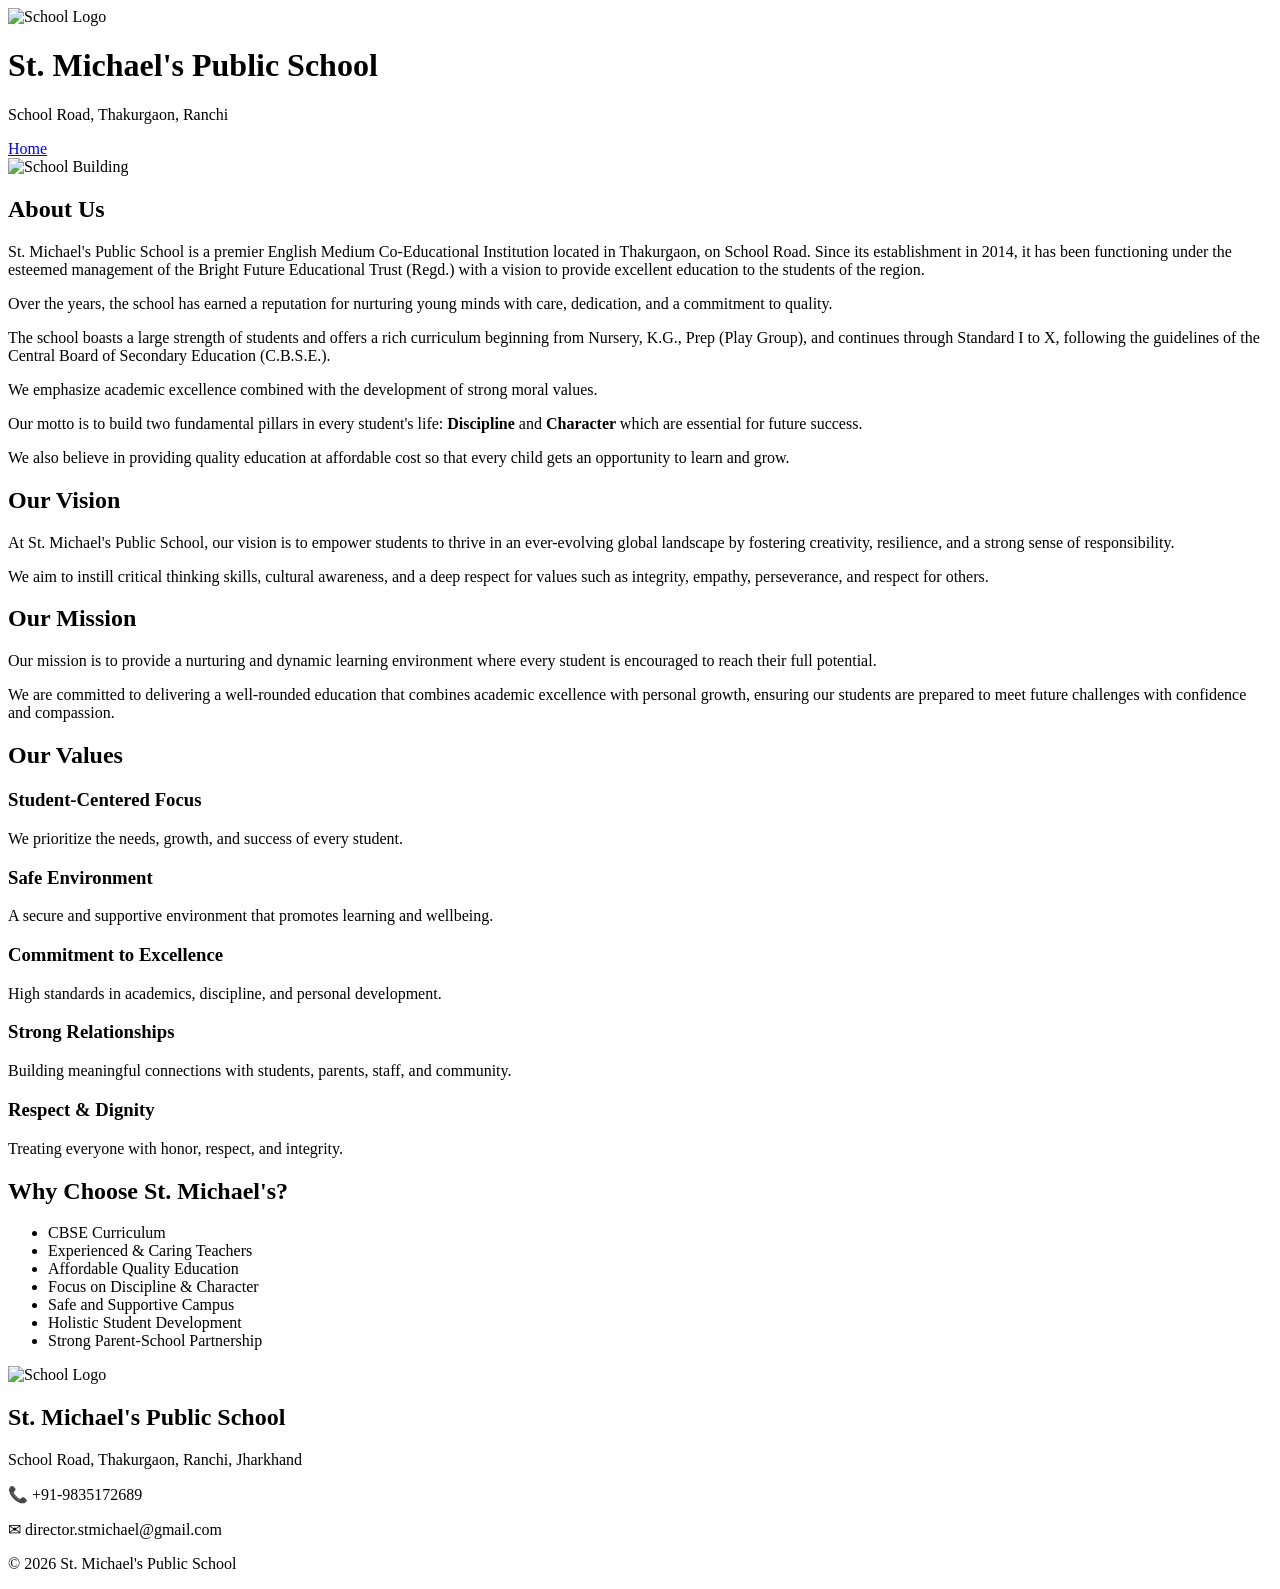
==== about.html @ 7ee4eef1 "Create about.html" ====
<!DOCTYPE html>
<html lang="en">

<head>

<meta charset="UTF-8">

<meta name="viewport"
content="width=device-width, initial-scale=1.0">

<title>
About Us | St. Michael's Public School
</title>

<link rel="stylesheet"
href="style.css">

<link href="https://fonts.googleapis.com/css2?family=Poppins:wght@300;400;500;600;700;800&display=swap"
rel="stylesheet">

</head>

<body>

<!-- HEADER -->

<header class="top-header">

<div class="header-left">

<img
src="photos/logo.png"
alt="School Logo"
class="header-logo">

<div>

<h1>
St. Michael's Public School
</h1>

<p>
School Road, Thakurgaon, Ranchi
</p>

</div>

</div>

<a
href="index.html"
class="btn">

Home

</a>

</header>

<!-- HERO IMAGE -->

<section class="about-hero">

<img
src="photos/about-school.jpg"
alt="School Building"
class="about-hero-image">

</section>

<!-- ABOUT US -->

<section class="about-page-section">

<h1>
About Us
</h1>

<p>

St. Michael's Public School is a premier English Medium Co-Educational Institution located in Thakurgaon, on School Road. Since its establishment in 2014, it has been functioning under the esteemed management of the Bright Future Educational Trust (Regd.) with a vision to provide excellent education to the students of the region.

</p>

<p>

Over the years, the school has earned a reputation for nurturing young minds with care, dedication, and a commitment to quality.

</p>

<p>

The school boasts a large strength of students and offers a rich curriculum beginning from Nursery, K.G., Prep (Play Group), and continues through Standard I to X, following the guidelines of the Central Board of Secondary Education (C.B.S.E.).

</p>

<p>

We emphasize academic excellence combined with the development of strong moral values.

</p>

<p>

Our motto is to build two fundamental pillars in every student's life:

<strong>
Discipline
</strong>

and

<strong>
Character
</strong>

which are essential for future success.

</p>

<p>

We also believe in providing quality education at affordable cost so that every child gets an opportunity to learn and grow.

</p>

</section>

<!-- VISION -->

<section class="vision-section">

<h2>
Our Vision
</h2>

<p>

At St. Michael's Public School, our vision is to empower students to thrive in an ever-evolving global landscape by fostering creativity, resilience, and a strong sense of responsibility.

</p>

<p>

We aim to instill critical thinking skills, cultural awareness, and a deep respect for values such as integrity, empathy, perseverance, and respect for others.

</p>

</section>

<!-- MISSION -->

<section class="mission-section">

<h2>
Our Mission
</h2>

<p>

Our mission is to provide a nurturing and dynamic learning environment where every student is encouraged to reach their full potential.

</p>

<p>

We are committed to delivering a well-rounded education that combines academic excellence with personal growth, ensuring our students are prepared to meet future challenges with confidence and compassion.

</p>

</section>

<!-- VALUES -->

<section class="values-section">

<h2>
Our Values
</h2>

<div class="values-grid">

<div class="value-card">

<h3>
Student-Centered Focus
</h3>

<p>

We prioritize the needs, growth, and success of every student.

</p>

</div>

<div class="value-card">

<h3>
Safe Environment
</h3>

<p>

A secure and supportive environment that promotes learning and wellbeing.

</p>

</div>

<div class="value-card">

<h3>
Commitment to Excellence
</h3>

<p>

High standards in academics, discipline, and personal development.

</p>

</div>

<div class="value-card">

<h3>
Strong Relationships
</h3>

<p>

Building meaningful connections with students, parents, staff, and community.

</p>

</div>

<div class="value-card">

<h3>
Respect & Dignity
</h3>

<p>

Treating everyone with honor, respect, and integrity.

</p>

</div>

</div>

</section>

<!-- SCHOOL HIGHLIGHTS -->

<section class="highlights-section">

<h2>
Why Choose St. Michael's?
</h2>

<ul>

<li>
CBSE Curriculum
</li>

<li>
Experienced & Caring Teachers
</li>

<li>
Affordable Quality Education
</li>

<li>
Focus on Discipline & Character
</li>

<li>
Safe and Supportive Campus
</li>

<li>
Holistic Student Development
</li>

<li>
Strong Parent-School Partnership
</li>

</ul>

</section>

<!-- FOOTER -->

<footer class="footer">

<img
src="photos/logo.png"
alt="School Logo"
class="footer-logo">

<h2>
St. Michael's Public School
</h2>

<p>
School Road, Thakurgaon, Ranchi, Jharkhand
</p>

<p>
📞 +91-9835172689
</p>

<p>
✉ director.stmichael@gmail.com
</p>

<p>

© 2026 St. Michael's Public School

</p>

</footer>

</body>

</html>
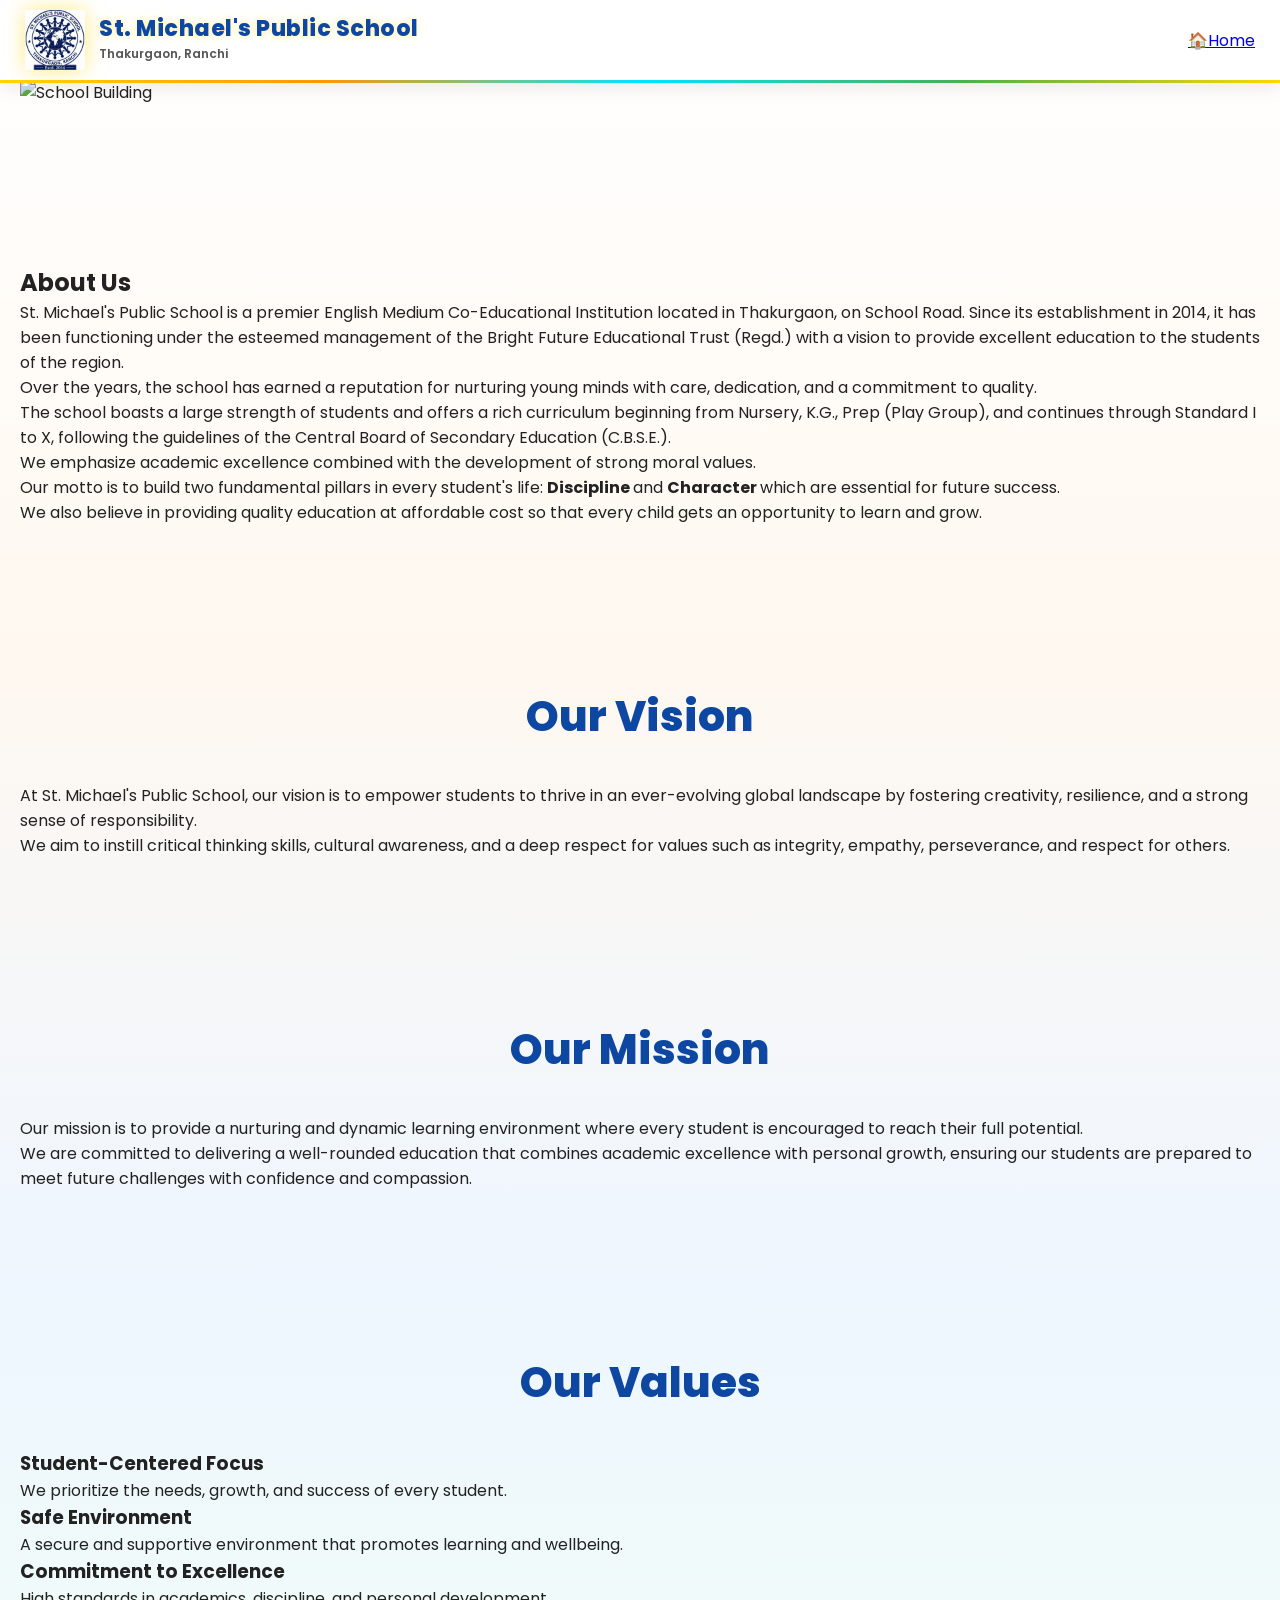
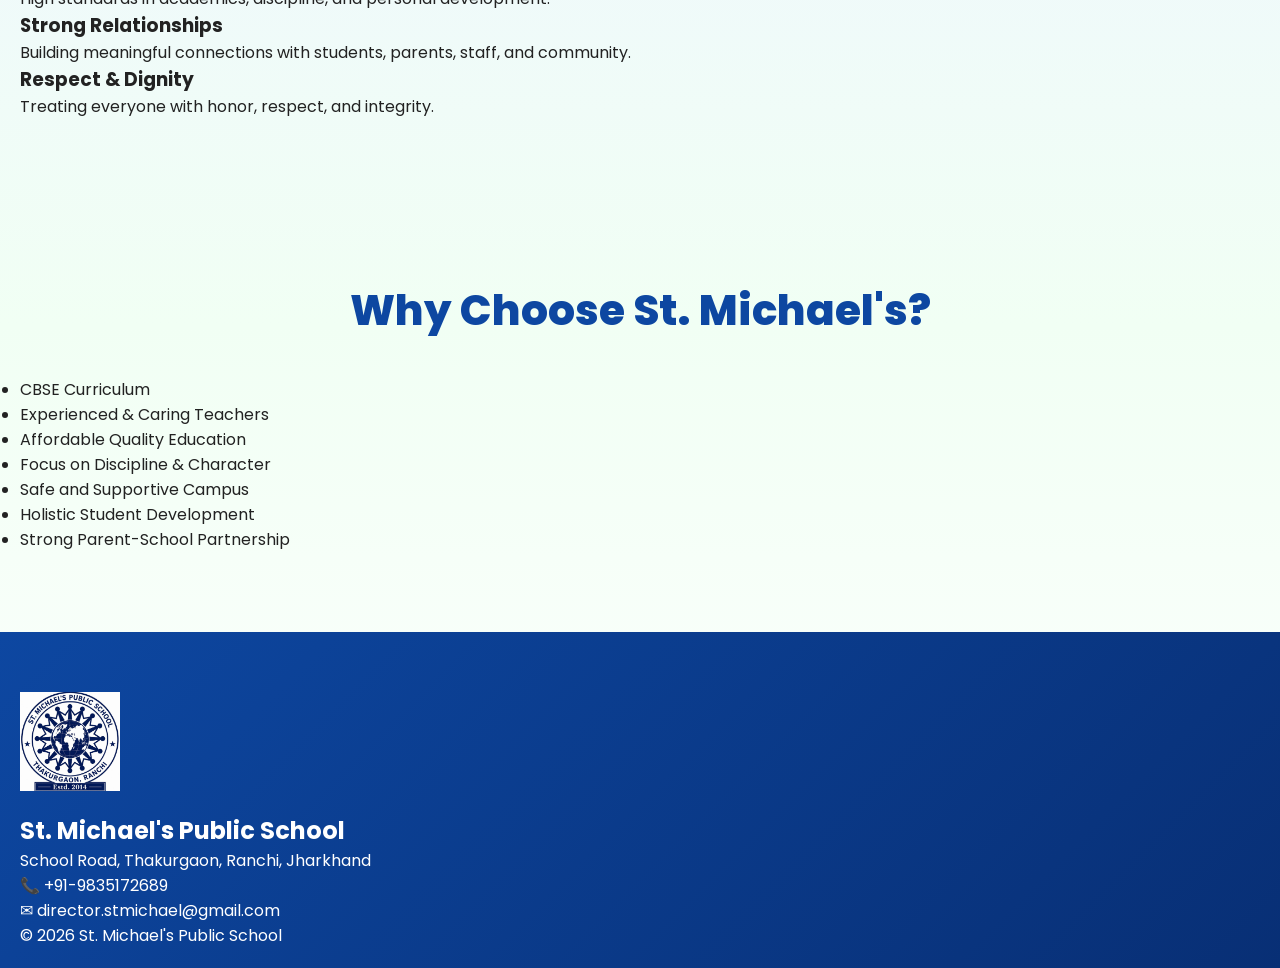
==== commit 147a7ec4: "Update about.html" ====
--- a/about.html
+++ b/about.html
@@ -33,15 +33,11 @@
 alt="School Logo"
 class="header-logo">
 
-<div>
-
-<h1>
-St. Michael's Public School
-</h1>
-
-<p>
-School Road, Thakurgaon, Ranchi
-</p>
+<div class="school-title">
+
+<h1>St. Michael's Public School</h1>
+
+<p>Thakurgaon, Ranchi</p>
 
 </div>
 
@@ -51,7 +47,7 @@
 href="index.html"
 class="btn">
 
-Home
+🏠Home
 
 </a>
 
--- a/style.css
+++ b/style.css
@@ -0,0 +1,1687 @@
+/* ===================================
+   RESET
+=================================== */
+
+*{
+margin:0;
+padding:0;
+box-sizing:border-box;
+scroll-behavior:smooth;
+}
+
+body{
+font-family:'Poppins',sans-serif;
+
+background:
+linear-gradient(
+180deg,
+#ffffff,
+#fff8f0,
+#eef6ff,
+#f1fff4,
+#ffffff
+);
+
+color:#222;
+overflow-x:hidden;
+}
+
+
+/* ===================================
+   HEADER
+=================================== */
+
+.top-header{
+
+position:fixed;
+top:0;
+left:0;
+width:100%;
+
+display:flex;
+justify-content:space-between;
+align-items:center;
+
+padding:10px 25px;
+
+background:rgba(255,255,255,.96);
+
+backdrop-filter:blur(15px);
+
+box-shadow:
+0 5px 18px rgba(0,0,0,.08);
+
+border-bottom:3px solid transparent;
+
+border-image:linear-gradient(
+90deg,
+#FFD700,
+#FF9800,
+#00E5FF,
+#4CAF50,
+#FFD700
+)1;
+
+animation:headerGlow 6s linear infinite;
+
+z-index:9999;
+
+overflow:visible;
+
+}
+
+.header-left{
+
+display:flex;
+align-items:center;
+gap:14px;
+
+}
+
+.header-logo{
+
+width:60px;
+height:60px;
+
+object-fit:contain;
+
+filter:
+drop-shadow(0 0 10px rgba(255,215,0,.5));
+
+}
+
+.school-title{
+
+display:flex;
+flex-direction:column;
+justify-content:center;
+
+}
+
+.school-title h1{
+
+font-size:22px;
+font-weight:800;
+line-height:1.1;
+
+color:#0D47A1;
+
+letter-spacing:.5px;
+
+text-shadow:
+0 0 8px rgba(255,215,0,.4);
+
+}
+
+.school-title p{
+
+font-size:12px;
+
+font-weight:600;
+
+color:#555;
+
+margin-top:3px;
+
+}
+
+.menu-btn{
+
+width:52px;
+height:52px;
+
+border:none;
+
+border-radius:50%;
+
+cursor:pointer;
+
+font-size:28px;
+
+font-weight:700;
+
+color:#fff;
+
+background:
+linear-gradient(
+135deg,
+#FFD700,
+#FF9800
+);
+
+box-shadow:
+0 0 18px rgba(255,193,7,.6);
+
+transition:.3s;
+
+}
+
+.menu-btn:hover{
+
+transform:rotate(90deg);
+
+box-shadow:
+0 0 28px rgba(255,193,7,.9);
+
+}
+
+.menu-dropdown{
+
+display:none;
+
+position:fixed;
+
+top:78px;
+
+right:20px;
+
+width:280px;
+
+background:#fff;
+
+border-radius:20px;
+
+padding:15px;
+
+border:2px solid #FFD700;
+
+box-shadow:
+0 15px 35px rgba(0,0,0,.18);
+
+z-index:10000;
+
+}
+
+@keyframes headerGlow{
+
+0%{
+
+border-image:
+linear-gradient(
+90deg,
+#FFD700,
+#FF9800,
+#00E5FF,
+#4CAF50,
+#FFD700
+)1;
+
+}
+
+50%{
+
+border-image:
+linear-gradient(
+90deg,
+#00E5FF,
+#4CAF50,
+#FFD700,
+#FF9800,
+#00E5FF
+)1;
+
+}
+
+100%{
+
+border-image:
+linear-gradient(
+90deg,
+#FFD700,
+#FF9800,
+#00E5FF,
+#4CAF50,
+#FFD700
+)1;
+
+}
+
+}
+
+
+/* ===================================
+   MENU
+=================================== */
+
+.menu-btn{
+
+width:55px;
+height:55px;
+
+border:none;
+border-radius:50%;
+
+cursor:pointer;
+
+font-size:30px;
+font-weight:700;
+
+color:#fff;
+
+background:linear-gradient(
+135deg,
+#FFD700,
+#FF9800
+);
+
+box-shadow:
+0 0 15px rgba(255,215,0,.6),
+0 0 30px rgba(255,193,7,.35);
+
+transition:.35s;
+
+}
+
+.menu-btn:hover{
+
+transform:rotate(90deg) scale(1.08);
+
+box-shadow:
+0 0 25px rgba(255,215,0,.9),
+0 0 40px rgba(255,152,0,.6);
+
+}
+
+.menu-dropdown{
+
+display:none;
+
+position:fixed;
+
+top:82px;
+
+right:18px;
+
+width:300px;
+
+padding:18px;
+
+border-radius:22px;
+
+background:rgba(255,255,255,.97);
+
+backdrop-filter:blur(18px);
+
+border:3px solid transparent;
+
+border-image:linear-gradient(
+90deg,
+#FFD700,
+#FF9800,
+#00E5FF,
+#4CAF50,
+#FFD700
+)1;
+
+box-shadow:
+0 15px 45px rgba(0,0,0,.18),
+0 0 25px rgba(255,215,0,.30);
+
+z-index:99999;
+
+animation:
+menuFade .35s ease,
+menuBorder 5s linear infinite;
+
+}
+
+.menu-dropdown hr{
+
+border:none;
+
+height:1px;
+
+background:#ddd;
+
+margin:15px 0;
+
+}
+
+.menu-dropdown h3{
+
+font-size:22px;
+
+font-weight:700;
+
+color:#0D47A1;
+
+text-align:center;
+
+margin-bottom:15px;
+
+}
+
+.menu-dropdown a{
+
+display:block;
+
+padding:12px 15px;
+
+margin-bottom:8px;
+
+text-decoration:none;
+
+font-size:16px;
+
+font-weight:600;
+
+color:#222;
+
+border-radius:12px;
+
+transition:.35s;
+
+}
+
+.menu-dropdown a:hover{
+
+background:linear-gradient(
+135deg,
+#FFD700,
+#FF9800
+);
+
+color:#fff;
+
+transform:translateX(8px);
+
+box-shadow:
+0 5px 15px rgba(255,193,7,.35);
+
+}
+
+.menu-dropdown input{
+
+width:100%;
+
+padding:12px;
+
+margin-bottom:12px;
+
+border:2px solid #ddd;
+
+border-radius:12px;
+
+font-size:15px;
+
+outline:none;
+
+transition:.3s;
+
+}
+
+.menu-dropdown input:focus{
+
+border-color:#FFD700;
+
+box-shadow:
+0 0 12px rgba(255,215,0,.45);
+
+}
+
+.menu-login-btn{
+
+width:100%;
+
+padding:13px;
+
+border:none;
+
+border-radius:12px;
+
+cursor:pointer;
+
+font-size:16px;
+
+font-weight:700;
+
+color:#fff;
+
+background:linear-gradient(
+135deg,
+#0D47A1,
+#1976D2
+);
+
+box-shadow:
+0 8px 20px rgba(13,71,161,.35);
+
+transition:.3s;
+
+}
+
+.menu-login-btn:hover{
+
+transform:translateY(-3px);
+
+box-shadow:
+0 12px 25px rgba(13,71,161,.45);
+
+}
+
+@keyframes menuFade{
+
+from{
+
+opacity:0;
+
+transform:
+translateY(-15px)
+scale(.95);
+
+}
+
+to{
+
+opacity:1;
+
+transform:
+translateY(0)
+scale(1);
+
+}
+
+}
+
+@keyframes menuBorder{
+
+0%{
+
+border-image:
+linear-gradient(
+90deg,
+#FFD700,
+#FF9800,
+#00E5FF,
+#4CAF50,
+#FFD700
+)1;
+
+}
+
+50%{
+
+border-image:
+linear-gradient(
+90deg,
+#00E5FF,
+#4CAF50,
+#FFD700,
+#FF9800,
+#00E5FF
+)1;
+
+}
+
+100%{
+
+border-image:
+linear-gradient(
+90deg,
+#FFD700,
+#FF9800,
+#00E5FF,
+#4CAF50,
+#FFD700
+)1;
+
+}
+
+   }
+
+/* ===================================
+   HERO
+=================================== */
+
+.hero{
+
+display:flex;
+align-items:center;
+justify-content:space-between;
+
+gap:40px;
+
+padding:55px 8%;
+
+min-height:75vh;
+
+}
+
+.hero-content{
+
+flex:1;
+
+max-width:600px;
+
+}
+
+.hero-subtitle{
+
+font-size:16px;
+
+font-weight:700;
+
+letter-spacing:5px;
+
+text-transform:uppercase;
+
+color:#FFD700;
+
+margin-bottom:10px;
+
+text-shadow:
+0 0 10px rgba(255,215,0,.6);
+
+}
+
+.hero-content h1{
+
+font-size:42px;
+
+font-weight:800;
+
+line-height:1.15;
+
+color:#12355B;
+
+margin-bottom:18px;
+
+}
+
+.hero-content p{
+
+font-size:17px;
+
+line-height:1.8;
+
+color:#555;
+
+margin-bottom:22px;
+
+}
+
+.hero-image{
+
+flex:1;
+
+display:flex;
+
+justify-content:center;
+
+align-items:center;
+
+}
+
+.water-frame{
+
+padding:8px;
+
+border-radius:28px;
+
+background:
+linear-gradient(
+135deg,
+#FFD700,
+#00BFFF,
+#FFD700
+);
+
+box-shadow:
+0 0 20px rgba(255,215,0,.35),
+0 0 35px rgba(0,191,255,.25);
+
+}
+
+.water-frame img{
+
+width:100%;
+
+max-width:700px;
+
+display:block;
+
+border-radius:22px;
+
+}
+
+.premium-btn{
+
+display:inline-block;
+
+padding:12px 26px;
+
+font-size:15px;
+
+font-weight:700;
+
+text-decoration:none;
+
+color:#12355B;
+
+background:
+linear-gradient(
+135deg,
+#FFD700,
+#F5B800
+);
+
+border-radius:30px;
+
+box-shadow:
+0 0 18px rgba(255,215,0,.4);
+
+transition:.3s;
+
+}
+
+.premium-btn:hover{
+
+transform:translateY(-3px);
+
+box-shadow:
+0 0 28px rgba(255,215,0,.6);
+
+}
+
+/* ===================================
+   SECTION TITLES
+=================================== */
+
+section h2{
+
+text-align:center;
+
+font-size:42px;
+
+font-weight:800;
+
+margin-bottom:35px;
+
+color:#0d47a1;
+
+}
+
+section{
+
+padding:80px 20px;
+
+}
+
+/* ===================================
+   NOTICE
+=================================== */
+
+.notice-section{
+
+background:
+linear-gradient(
+135deg,
+#fff8e1,
+#ffffff
+);
+
+}
+
+.notice-box{
+
+max-width:900px;
+
+margin:auto;
+
+background:white;
+
+padding:25px;
+
+border-left:8px solid #ff5722;
+
+border-radius:20px;
+
+box-shadow:
+0 10px 25px rgba(0,0,0,.08);
+
+}
+
+.notice-box h3{
+color:#d32f2f;
+margin-bottom:10px;
+}
+
+.notice-sign{
+margin-top:15px;
+font-weight:700;
+color:#0d47a1;
+}
+
+/* ===================================
+   FIRE BORDER
+=================================== */
+
+.fire-border{
+
+background:white;
+
+border-radius:25px;
+
+padding:40px;
+
+border:5px solid #ff5722;
+
+box-shadow:
+0 0 25px rgba(255,87,34,.4);
+
+}
+
+/* ===================================
+   ABOUT
+=================================== */
+
+.about-preview{
+
+text-align:center;
+
+max-width:1200px;
+
+margin:auto;
+
+}
+
+.about-preview-image{
+
+width:100%;
+
+max-width:900px;
+
+border-radius:25px;
+
+margin-bottom:30px;
+
+}
+
+.about-preview p{
+
+font-size:18px;
+
+line-height:1.9;
+
+max-width:1000px;
+
+margin:auto auto 25px;
+
+}
+
+/* ===================================
+   ELECTRIC BORDER
+=================================== */
+
+.electric-border{
+
+background:white;
+
+border-radius:25px;
+
+padding:40px;
+
+border:5px solid #00e5ff;
+
+box-shadow:
+0 0 25px #00e5ff,
+0 0 50px rgba(0,229,255,.5);
+
+}
+
+/* ===================================
+   DIRECTOR
+=================================== */
+
+.director-container{
+
+max-width:900px;
+
+margin:auto;
+
+text-align:center;
+
+}
+
+.director-photo{
+
+width:240px;
+
+height:240px;
+
+object-fit:cover;
+
+border-radius:50%;
+
+}
+
+.director-container h3{
+
+font-size:28px;
+
+margin-bottom:20px;
+
+color:#d32f2f;
+
+}
+
+.director-container p{
+
+line-height:1.9;
+
+margin-bottom:15px;
+
+}
+
+/* ===================================
+   TEACHERS
+=================================== */
+
+.teachers-grid{
+
+display:grid;
+
+grid-template-columns:
+repeat(auto-fit,minmax(220px,1fr));
+
+gap:25px;
+
+}
+
+.teacher-card{
+
+background:white;
+
+padding:20px;
+
+border-radius:20px;
+
+text-align:center;
+
+box-shadow:
+0 10px 25px rgba(0,0,0,.08);
+
+}
+
+.teacher-card img{
+
+width:110%;
+
+height:260px;
+
+object-fit:cover;
+
+border-radius:15px;
+
+margin-left:-5%;
+
+margin-bottom:10px;
+
+}
+
+/* ===================================
+   GALLERY
+=================================== */
+
+.gallery-preview{
+
+display:grid;
+
+grid-template-columns:
+repeat(auto-fit,minmax(200px,1fr));
+
+gap:20px;
+
+margin-bottom:30px;
+
+}
+
+.gallery-preview img{
+
+width:100%;
+
+aspect-ratio:1/1;
+
+object-fit:cover;
+
+border-radius:20px;
+
+box-shadow:
+0 8px 20px rgba(0,0,0,.1);
+
+transition:.35s;
+
+cursor:pointer;
+
+}
+
+.gallery-preview img:hover{
+
+transform:scale(1.05);
+
+box-shadow:
+0 12px 28px rgba(0,0,0,.18);
+
+}
+
+/* ===================================
+   GALLERY PAGE
+=================================== */
+
+.gallery-page{
+
+max-width:1400px;
+
+margin:40px auto;
+
+padding:20px;
+
+}
+
+.gallery-grid{
+
+display:grid;
+
+grid-template-columns:
+repeat(auto-fit,minmax(280px,1fr));
+
+gap:25px;
+
+}
+
+.gallery-grid img{
+
+width:100%;
+
+height:260px;
+
+object-fit:cover;
+
+border-radius:20px;
+
+cursor:pointer;
+
+transition:.35s;
+
+box-shadow:
+0 8px 20px rgba(0,0,0,.12);
+
+}
+
+.gallery-grid img:hover{
+
+transform:scale(1.05);
+
+box-shadow:
+0 12px 30px rgba(0,0,0,.2);
+
+}
+
+.image-modal{
+
+display:none;
+
+position:fixed;
+
+top:0;
+
+left:0;
+
+width:100%;
+
+height:100%;
+
+background:rgba(0,0,0,.85);
+
+justify-content:center;
+
+align-items:center;
+
+z-index:99999;
+
+}
+
+#modalImage{
+
+max-width:90%;
+
+max-height:90%;
+
+border-radius:20px;
+
+}
+
+#closeImage{
+
+position:absolute;
+
+top:20px;
+
+right:30px;
+
+font-size:38px;
+
+font-weight:bold;
+
+color:#fff;
+
+cursor:pointer;
+
+transition:.3s;
+
+}
+
+#closeImage:hover{
+
+color:#FFD700;
+
+transform:scale(1.2);
+
+}
+/* ===================================
+   REVIEW SECTION
+=================================== */
+
+.review-section{
+
+padding:60px 20px;
+
+background:
+linear-gradient(
+180deg,
+#ffffff,
+#f8fbff
+);
+
+}
+
+.review-section h2{
+
+font-size:34px;
+
+font-weight:800;
+
+text-align:center;
+
+color:#12355B;
+
+margin-bottom:25px;
+
+text-shadow:
+0 0 12px rgba(255,215,0,.25);
+
+}
+
+/* FORM */
+
+.glass-review-form{
+
+max-width:650px;
+
+margin:0 auto 35px;
+
+padding:25px;
+
+background:rgba(255,255,255,.25);
+
+backdrop-filter:blur(18px);
+
+-webkit-backdrop-filter:blur(18px);
+
+border:1px solid rgba(255,215,0,.35);
+
+border-radius:24px;
+
+box-shadow:
+0 8px 25px rgba(0,0,0,.08),
+0 0 20px rgba(255,215,0,.15);
+
+display:flex;
+
+flex-direction:column;
+
+gap:15px;
+
+}
+
+.glass-review-form input,
+.glass-review-form textarea{
+
+width:100%;
+
+padding:14px 18px;
+
+border:none;
+
+outline:none;
+
+border-radius:15px;
+
+font-size:15px;
+
+background:rgba(255,255,255,.75);
+
+}
+
+.glass-review-form textarea{
+
+height:120px;
+
+resize:none;
+
+}
+
+/* REVIEW HEADING */
+
+.review-heading{
+
+margin-top:45px;
+
+margin-bottom:20px;
+
+}
+
+/* SLIDER */
+
+.reviews-slider{
+
+max-width:760px;
+
+margin:auto;
+
+display:flex;
+
+align-items:center;
+
+justify-content:center;
+
+gap:15px;
+
+}
+
+/* REVIEW CARD */
+
+.reviews-track{
+
+flex:1;
+
+min-height:180px;
+
+display:flex;
+
+align-items:center;
+
+justify-content:center;
+
+overflow:hidden;
+
+}
+
+.review-card{
+
+width:100%;
+
+padding:25px;
+
+border-radius:22px;
+
+background:rgba(255,255,255,.55);
+
+backdrop-filter:blur(16px);
+
+-webkit-backdrop-filter:blur(16px);
+
+border:1px solid rgba(255,215,0,.35);
+
+box-shadow:
+0 8px 20px rgba(0,0,0,.08),
+0 0 18px rgba(255,215,0,.18);
+
+text-align:center;
+
+animation:reviewFade .45s ease;
+
+}
+
+.review-card h4{
+
+font-size:22px;
+
+color:#12355B;
+
+margin-bottom:8px;
+
+}
+
+.review-card p{
+
+font-size:15px;
+
+line-height:1.7;
+
+color:#444;
+
+margin:6px 0;
+
+}
+
+/* ARROWS */
+
+.review-arrow{
+
+width:45px;
+
+height:45px;
+
+border:none;
+
+border-radius:50%;
+
+cursor:pointer;
+
+font-size:22px;
+
+background:
+linear-gradient(
+135deg,
+#FFD700,
+#F5B800
+);
+
+color:#12355B;
+
+box-shadow:
+0 0 15px rgba(255,215,0,.35);
+
+transition:.3s;
+
+}
+
+.review-arrow:hover{
+
+transform:scale(1.08);
+
+box-shadow:
+0 0 25px rgba(255,215,0,.55);
+
+}
+
+/* DOTS */
+
+.review-dots{
+
+display:flex;
+
+justify-content:center;
+
+gap:10px;
+
+margin-bottom:15px;
+
+}
+
+.review-dot{
+
+width:10px;
+
+height:10px;
+
+border-radius:50%;
+
+background:#d0d0d0;
+
+cursor:pointer;
+
+transition:.3s;
+
+}
+
+.review-dot.active{
+
+background:#FFD700;
+
+box-shadow:
+0 0 12px rgba(255,215,0,.7);
+
+}
+
+/* ANIMATION */
+
+@keyframes reviewFade{
+
+from{
+
+opacity:0;
+
+transform:translateX(30px);
+
+}
+
+to{
+
+opacity:1;
+
+transform:translateX(0);
+
+}
+
+                }
+
+
+/* ===================================
+   FOOTER
+=================================== */
+
+.footer{
+
+background:
+linear-gradient(
+135deg,
+#0d47a1,
+#082f75
+);
+
+color:white;
+
+padding:60px 20px 20px;
+
+}
+
+.footer-top{
+
+text-align:center;
+
+margin-bottom:40px;
+
+}
+
+.footer-logo{
+
+width:100px;
+
+margin-bottom:15px;
+
+}
+
+.footer-grid{
+
+display:grid;
+
+grid-template-columns:
+repeat(auto-fit,minmax(250px,1fr));
+
+gap:30px;
+
+margin-bottom:40px;
+
+}
+
+.footer-card h3{
+
+margin-bottom:15px;
+
+color:#ffd54f;
+
+}
+
+.footer-card a{
+
+display:block;
+
+color:white;
+
+text-decoration:none;
+
+margin-bottom:8px;
+
+}
+
+.footer-card a:hover{
+color:#ffd54f;
+}
+
+/* ===================================
+   SOCIAL ICONS
+=================================== */
+
+.footer-social{
+
+text-align:center;
+
+margin-top:20px;
+
+}
+
+.social-icons{
+
+display:flex;
+
+justify-content:center;
+
+gap:25px;
+
+margin-top:20px;
+
+}
+
+.social-icons img{
+
+width:55px;
+height:55px;
+
+transition:.3s;
+
+}
+
+.social-icons img:hover{
+
+transform:scale(1.15);
+
+}
+
+.footer-bottom{
+
+text-align:center;
+
+margin-top:30px;
+
+padding-top:20px;
+
+border-top:1px solid rgba(255,255,255,.2);
+
+}
+
+/* ===================================
+   HOME BUTTON
+=================================== */
+
+.home-btn{
+
+display:inline-flex;
+
+align-items:center;
+
+justify-content:center;
+
+padding:12px 24px;
+
+background:linear-gradient(135deg,#FFD700,#FF9800);
+
+color:#fff;
+
+text-decoration:none;
+
+font-size:16px;
+
+font-weight:700;
+
+border-radius:30px;
+
+box-shadow:0 6px 18px rgba(255,193,7,.4);
+
+transition:.3s;
+
+}
+
+.home-btn:hover{
+
+transform:translateY(-3px);
+
+box-shadow:0 10px 25px rgba(255,193,7,.6);
+
+}
+
+/* ===================================
+   PAGE HEADER
+=================================== */
+
+.gallery-page-header,
+.about-page-header,
+.contact-page-header,
+.notice-page-header{
+
+padding:120px 20px 50px;
+
+text-align:center;
+
+background:linear-gradient(135deg,#ffffff,#f8fbff);
+
+}
+
+.gallery-page-header h1,
+.about-page-header h1,
+.contact-page-header h1,
+.notice-page-header h1{
+
+font-size:42px;
+
+font-weight:800;
+
+color:#0D47A1;
+
+margin-bottom:15px;
+
+}
+
+.gallery-page-header p,
+.about-page-header p,
+.contact-page-header p,
+.notice-page-header p{
+
+font-size:18px;
+
+color:#555;
+
+max-width:900px;
+
+margin:auto;
+
+}
+
+/* ===================================
+   MOBILE
+=================================== */
+
+@media(max-width:768px){
+
+.hero{
+
+flex-direction:column;
+
+text-align:center;
+
+}
+
+.hero-content h1{
+
+font-size:40px;
+
+}
+
+section h2{
+
+font-size:32px;
+
+}
+
+.menu-dropdown{
+
+width:90%;
+
+right:5%;
+
+}
+
+.footer-grid{
+
+grid-template-columns:1fr;
+
+}
+
+.social-icons{
+
+gap:15px;
+
+}
+
+}
+
+/* ===================================
+   MAINTENANCE PAGE
+=================================== */
+
+.maintenance-page{
+    min-height:100vh;
+    display:flex;
+    flex-direction:column;
+    justify-content:center;
+    align-items:center;
+    text-align:center;
+    padding:30px;
+    background:linear-gradient(135deg,#0f172a,#1e293b);
+    color:white;
+}
+
+.maintenance-page h1{
+    color:#FFD700;
+    font-size:3rem;
+}
+
+.maintenance-page h2{
+    margin-bottom:20px;
+}
+
+.maintenance-page p{
+    max-width:700px;
+    line-height:1.8;
+}
+
+.contact-box{
+    margin-top:20px;
+    padding:15px;
+    border:1px solid rgba(255,255,255,.2);
+    border-radius:12px;
+}
+
+.bottom-message{
+    position:fixed;
+    bottom:20px;
+    left:50%;
+    transform:translateX(-50%);
+    width:90%;
+    text-align:center;
+    font-size:14px;
+}
+
+#adminDot{
+    position:fixed;
+    top:10px;
+    right:10px;
+    width:8px;
+    height:8px;
+    border-radius:50%;
+    background:rgba(255,255,255,0.15);
+    cursor:pointer;
+    z-index:9999;
+}
+
